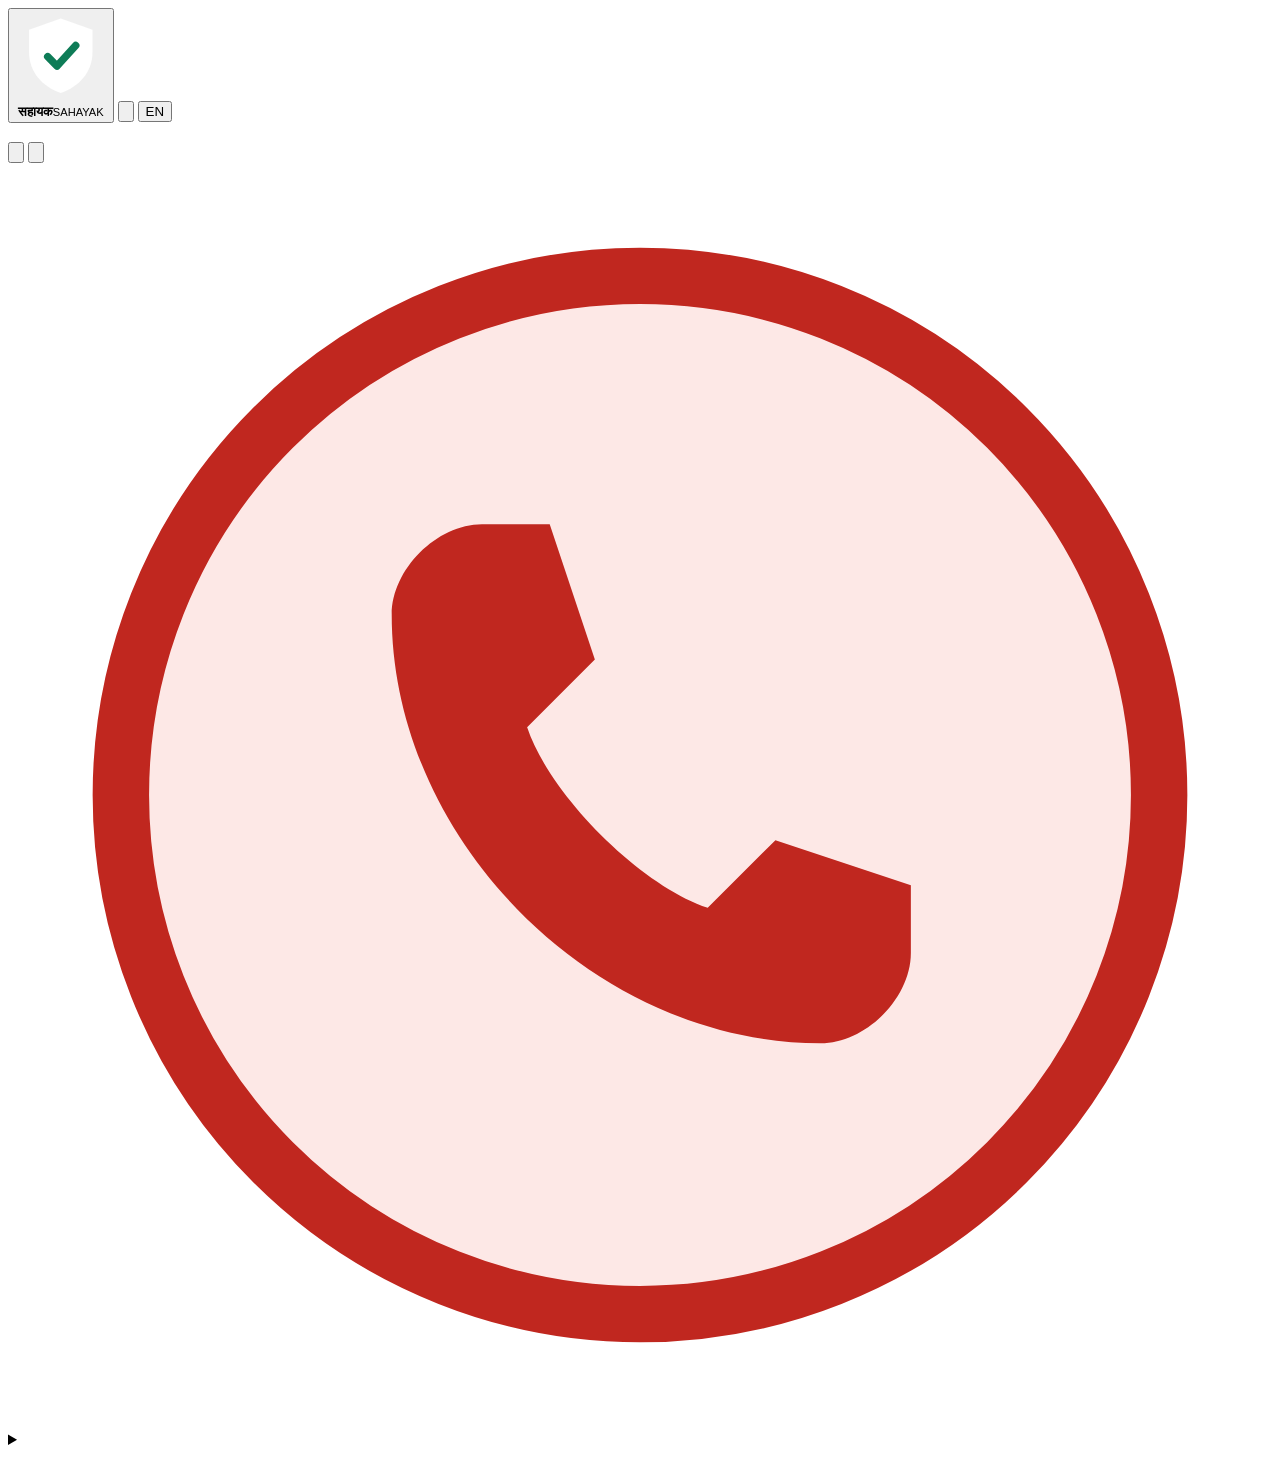
==== web/index.html @ 64bf2b8f "Sahayak prototype for Ideas for India 2026 Offline scam shield and benefits guide for people new to " ====
<!doctype html>
<html lang="hi">
<head>
<meta charset="utf-8">
<meta name="viewport" content="width=device-width, initial-scale=1, viewport-fit=cover">
<meta name="theme-color" content="#0e7c57">
<meta name="description" content="Sahayak: offline scam check and benefits guide, running on this node.">
<title>Sahayak · सहायक</title>
<link rel="manifest" href="/app/manifest.webmanifest">
<link rel="icon" href="/app/icons/icon.svg" type="image/svg+xml">
<link rel="stylesheet" href="/app/styles.css">
</head>
<body>
<header class="topbar">
  <button class="brand" data-go="home" aria-label="Sahayak home">
    <svg viewBox="0 0 48 48" aria-hidden="true"><path d="M24 4 7 10v12c0 11 7.3 18.6 17 22 9.7-3.4 17-11 17-22V10L24 4Z" fill="#fff"/><path d="M17 24.5l5 5 10-11" fill="none" stroke="#0e7c57" stroke-width="4" stroke-linecap="round" stroke-linejoin="round"/></svg>
    <span class="brand-text"><b>सहायक</b><small>SAHAYAK</small></span>
  </button>
  <span class="node-pill" id="node-pill" title=""><span class="dot" aria-hidden="true"></span><span data-i18n="node_pill"></span></span>
  <button class="sound-toggle" id="sound-toggle" type="button" aria-pressed="true" aria-label="Read screens aloud">
    <svg viewBox="0 0 24 24" aria-hidden="true"><path d="M4 9v6h4l5 4V5L8 9H4Z" fill="currentColor"/><path class="waves" d="M16 8.5a5 5 0 0 1 0 7M18.5 6a8.5 8.5 0 0 1 0 12" fill="none" stroke="currentColor" stroke-width="2" stroke-linecap="round"/><path class="mute" d="M16 9l5 6M21 9l-5 6" stroke="currentColor" stroke-width="2" stroke-linecap="round"/></svg>
  </button>
  <button class="lang-toggle" id="lang-toggle" type="button" aria-label="Change language">EN</button>
</header>

<main id="main">
  <!-- HOME -->
  <section class="screen" data-screen="home">
    <h1 data-i18n="home_title"></h1>
    <p class="sub" data-i18n="home_sub"></p>
    <div class="tiles">
      <button class="tile tile-shield" data-go="check" type="button">
        <svg viewBox="0 0 56 56" aria-hidden="true"><path d="M28 5 9 12v13c0 13 8 22 19 26 11-4 19-13 19-26V12L28 5Z" fill="#e3f3ec" stroke="#0e7c57" stroke-width="2.5"/><path d="M20 28.5l6 6 11-12" fill="none" stroke="#0e7c57" stroke-width="4" stroke-linecap="round" stroke-linejoin="round"/></svg>
        <span class="tile-title" data-i18n="tile_check"></span>
        <span class="tile-sub" data-i18n="tile_check_sub"></span>
      </button>
      <button class="tile tile-rupee" data-go="benefits" type="button">
        <svg viewBox="0 0 56 56" aria-hidden="true"><circle cx="28" cy="28" r="23" fill="#fff1e2" stroke="#e8711a" stroke-width="2.5"/><path d="M20 17h17M20 24h17M24 17c8 0 8 13 0 13h-3l12 11" fill="none" stroke="#e8711a" stroke-width="3.2" stroke-linecap="round" stroke-linejoin="round"/></svg>
        <span class="tile-title" data-i18n="tile_benefits"></span>
        <span class="tile-sub" data-i18n="tile_benefits_sub"></span>
      </button>
      <a class="tile tile-help" href="tel:1930">
        <svg viewBox="0 0 56 56" aria-hidden="true"><circle cx="28" cy="28" r="23" fill="#fde8e6" stroke="#c0271f" stroke-width="2.5"/><path d="M21 16c-2 0-4 2-4 4 0 10 9 19 19 19 2 0 4-2 4-4v-3l-6-2-3 3c-3-1-7-5-8-8l3-3-2-6h-3Z" fill="#c0271f"/></svg>
        <span class="tile-title" data-i18n="tile_help"></span>
        <span class="tile-sub" data-i18n="tile_help_sub"></span>
      </a>
    </div>
    <details class="voice-settings">
      <summary data-i18n="voice_settings"></summary>
      <div class="seg" role="radiogroup" aria-label="Voice">
        <label><input type="radio" name="vgender" value="female" checked><span data-i18n="voice_female"></span></label>
        <label><input type="radio" name="vgender" value="male"><span data-i18n="voice_male"></span></label>
      </div>
      <div class="seg" role="radiogroup" aria-label="Speed">
        <label><input type="radio" name="vspeed" value="normal" checked><span data-i18n="speed_normal"></span></label>
        <label><input type="radio" name="vspeed" value="slow"><span data-i18n="speed_slow"></span></label>
      </div>
      <p class="note" id="voice-status"></p>
    </details>
  </section>

  <!-- CHECK A MESSAGE -->
  <section class="screen" data-screen="check" hidden>
    <h2 data-i18n="check_title"></h2>
    <div class="modes" role="radiogroup" aria-label="What to check">
      <label><input type="radio" name="mode" value="text" checked><span data-i18n="mode_text"></span></label>
      <label><input type="radio" name="mode" value="call"><span data-i18n="mode_call"></span></label>
      <label><input type="radio" name="mode" value="qr"><span data-i18n="mode_qr"></span></label>
      <label><input type="radio" name="mode" value="ocr"><span data-i18n="mode_ocr"></span></label>
    </div>
    <div id="mode-text">
      <label class="label" for="msg" id="msg-label" data-i18n="check_label"></label>
      <p class="note" id="ocr-review" data-i18n="ocr_review" hidden></p>
      <textarea id="msg" maxlength="4000" autocomplete="off" spellcheck="false"></textarea>
      <div id="mic-msg" class="mic-slot"></div>
      <details class="extra">
        <summary data-i18n="sender_add"></summary>
        <label class="label" for="sender" data-i18n="sender_label"></label>
        <input id="sender" type="text" maxlength="40" autocomplete="off" inputmode="text" placeholder="AX-SBIBNK-S / 98xxxxxx10">
      </details>
      <button id="btn-check" class="primary big" type="button" data-i18n="check_btn"></button>
      <p class="try" data-i18n="try_examples"></p>
      <div class="chips" id="examples"></div>
    </div>
    <div id="mode-image" hidden>
      <p class="label" id="image-label"></p>
      <label class="photo-btn">
        <input id="image-input" type="file" accept="image/*" hidden>
        <svg viewBox="0 0 24 24" aria-hidden="true"><path d="M4 7h3l2-2h6l2 2h3v12H4z" fill="none" stroke="currentColor" stroke-width="2" stroke-linejoin="round"/><circle cx="12" cy="13" r="3.5" fill="none" stroke="currentColor" stroke-width="2"/></svg>
        <span id="image-btn-label"></span>
      </label>
      <p class="try" id="qr-try-label" data-i18n="qr_try"></p>
      <div class="chips" id="qr-examples"></div>
    </div>
  </section>

  <!-- RESULT -->
  <section class="screen" data-screen="result" hidden>
    <div id="verdict" class="verdict" role="status" aria-live="polite"></div>
    <h2 id="headline" tabindex="-1"></h2>
    <div id="qr-box" class="qr-box" hidden></div>
    <div id="explain" class="explain loading">
      <span class="explain-title" data-i18n="in_simple_words"></span>
      <p id="explain-text"></p>
    </div>
    <h3 data-i18n="why"></h3>
    <ul id="reasons" class="reasons"></ul>
    <h3 data-i18n="what_to_do"></h3>
    <ol id="actions" class="actions"></ol>
    <div class="cta-row">
      <a id="btn-1930" class="danger" href="tel:1930"><span data-i18n="call_1930"></span></a>
      <button id="btn-speak" class="secondary" type="button" data-i18n="speak_btn"></button>
      <button id="btn-complaint" class="secondary" type="button" data-i18n="complaint_btn"></button>
      <button class="ghost" data-go="check" type="button" data-i18n="check_another"></button>
      <button id="btn-real-benefits" class="secondary wide" data-go="benefits" type="button" data-i18n="real_benefits" hidden></button>
      <button id="btn-agent-check" class="secondary wide" type="button" data-i18n="ask_agent"></button>
    </div>
    <button id="safety-badge" class="safety" type="button" aria-expanded="false" aria-controls="safety-detail" hidden></button>
    <div id="safety-detail" class="safety-detail" hidden></div>
    <p id="meta" class="meta"></p>
  </section>

  <!-- 1930 COMPLAINT DRAFT -->
  <section class="screen" data-screen="complaint" hidden>
    <h2 data-i18n="complaint_title"></h2>
    <p class="note" data-i18n="complaint_note"></p>
    <form id="complaint-form" class="form-grid" autocomplete="off">
      <label><span data-i18n="c_when"></span><input type="datetime-local" name="when"></label>
      <label><span data-i18n="c_channel"></span><input type="text" name="channel"></label>
      <label><span data-i18n="c_number"></span><input type="tel" name="number"></label>
      <label><span data-i18n="c_upi"></span><input type="text" name="upi"></label>
      <label><span data-i18n="c_link"></span><input type="text" name="link"></label>
      <label><span data-i18n="c_lost"></span><input type="number" name="lost" min="0" inputmode="numeric"></label>
      <label><span data-i18n="c_txn"></span><input type="text" name="txn"></label>
      <label><span data-i18n="c_message"></span><textarea name="message" rows="5" readonly></textarea></label>
    </form>
    <div class="cta-row no-print">
      <button id="btn-print" class="primary" type="button" data-i18n="print_btn"></button>
      <button class="secondary" data-go="result" type="button" data-i18n="back"></button>
    </div>
  </section>

  <!-- BENEFITS NAVIGATOR: intro -->
  <section class="screen" data-screen="benefits" hidden>
    <h2 data-i18n="tile_benefits"></h2>
    <p class="sub" data-i18n="nav_intro"></p>
    <ul class="promise">
      <li data-i18n="nav_promise_1"></li>
      <li data-i18n="nav_promise_2"></li>
      <li data-i18n="nav_promise_3"></li>
    </ul>
    <button id="btn-nav-start" class="primary big" type="button" data-i18n="nav_start"></button>
    <p class="try" data-i18n="nav_try"></p>
    <div class="chips" id="nav-demos"></div>
    <p class="covers" id="nav-covers"></p>
  </section>

  <!-- BENEFITS NAVIGATOR: one question per screen -->
  <section class="screen" data-screen="question" hidden>
    <div class="q-progress">
      <span id="q-count"></span>
      <span class="bar" aria-hidden="true"><span id="q-bar"></span></span>
    </div>
    <h2 id="q-text" tabindex="-1"></h2>
    <p id="q-help" class="sub"></p>
    <div id="q-body" class="q-body"></div>
    <div id="q-mic" class="mic-slot"></div>
    <div id="q-confirm" class="confirm" role="alertdialog" aria-live="assertive" hidden></div>
    <div class="q-foot">
      <button id="btn-q-back" class="ghost" type="button" data-i18n="back"></button>
      <button id="btn-q-listen" class="secondary" type="button" data-i18n="speak_btn"></button>
    </div>
  </section>

  <!-- BENEFITS NAVIGATOR: result -->
  <section class="screen" data-screen="benefits-result" hidden>
    <div id="nav-summary" class="nav-summary" role="status" aria-live="polite" tabindex="-1"></div>
    <div id="nav-groups"></div>
    <p class="note" id="nav-amount-note"></p>
    <p class="note warn" id="nav-fraud-note"></p>
    <div class="cta-row">
      <button id="btn-slip" class="primary wide" type="button" data-i18n="nav_slip"></button>
      <button id="btn-nav-listen" class="secondary" type="button" data-i18n="speak_btn"></button>
      <button id="btn-nav-change" class="secondary" type="button" data-i18n="nav_change"></button>
      <button id="btn-agent-nav" class="secondary wide" type="button" data-i18n="ask_agent"></button>
      <button id="btn-nav-restart" class="ghost wide" type="button" data-i18n="nav_restart"></button>
    </div>
    <p id="nav-meta" class="meta"></p>
  </section>

  <!-- BENEFITS NAVIGATOR: printable case slip -->
  <section class="screen" data-screen="slip" hidden>
    <div id="slip-sheet" class="slip-sheet"></div>
    <div class="cta-row no-print">
      <button id="btn-slip-print" class="primary" type="button" data-i18n="print_btn"></button>
      <button class="secondary" data-go="benefits-result" type="button" data-i18n="back"></button>
    </div>
  </section>
</main>

<div id="ticket" class="ticket-sheet" role="alertdialog" aria-live="assertive" hidden>
  <p data-i18n="ticket_title"></p>
  <div id="ticket-no" class="ticket-no"></div>
  <p class="sub" data-i18n="ticket_sub"></p>
  <button class="primary" id="ticket-ok" type="button" data-i18n="ticket_ok"></button>
</div>

<footer class="foot"><span data-i18n="foot"></span> <span id="pack-version"></span></footer>
<script src="/app/mic.js" defer></script>
<script src="/app/app.js" defer></script>
</body>
</html>
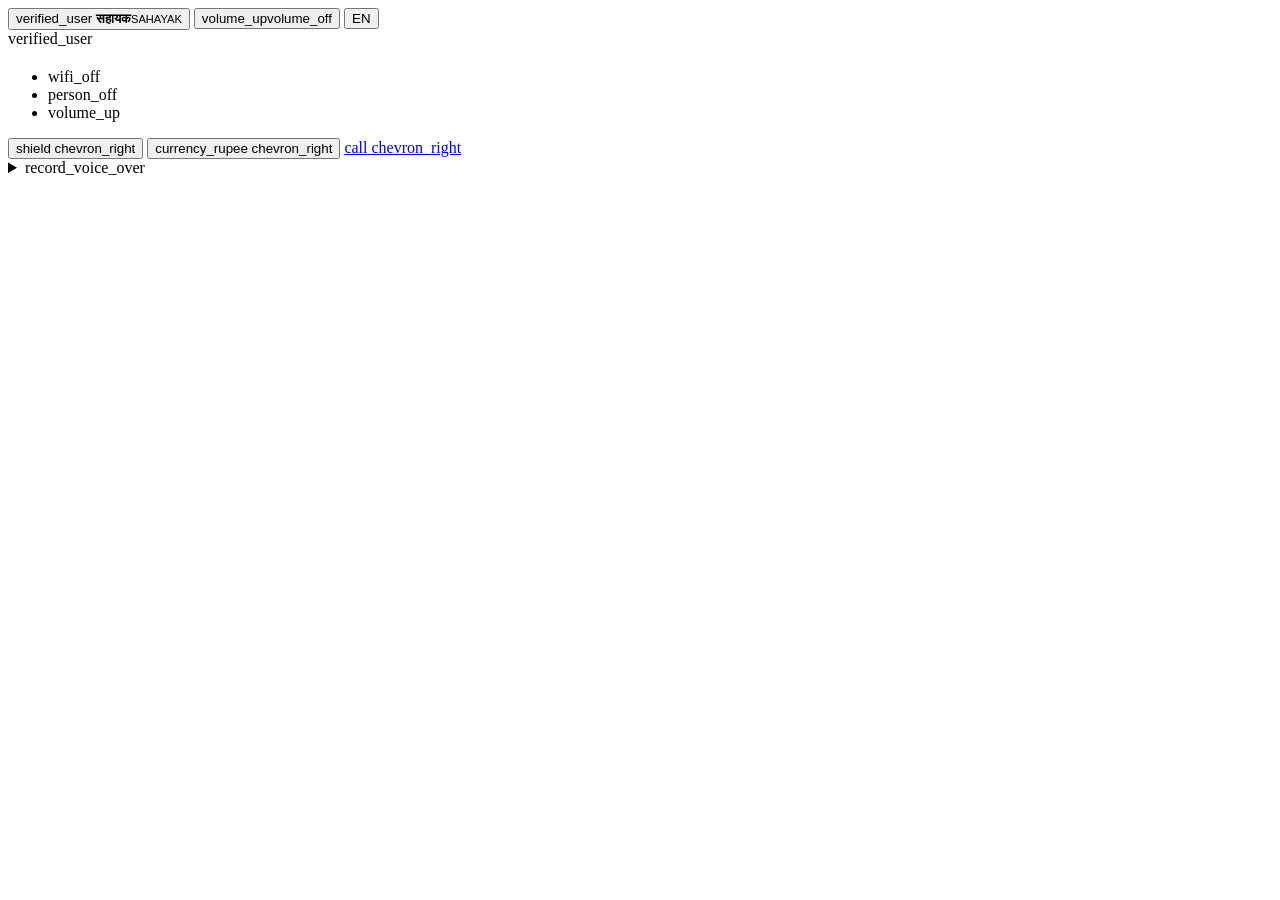
==== commit bbe9bc07: "Front end on the Rosh 27 design system, a usability pass, everything rebuilt Phone app, operator con" ====
--- a/web/index.html
+++ b/web/index.html
@@ -3,72 +3,108 @@
 <head>
 <meta charset="utf-8">
 <meta name="viewport" content="width=device-width, initial-scale=1, viewport-fit=cover">
-<meta name="theme-color" content="#0e7c57">
+<meta name="theme-color" content="#F4F3F0" media="(prefers-color-scheme: light)">
+<meta name="theme-color" content="#101010" media="(prefers-color-scheme: dark)">
 <meta name="description" content="Sahayak: offline scam check and benefits guide, running on this node.">
 <title>Sahayak · सहायक</title>
 <link rel="manifest" href="/app/manifest.webmanifest">
 <link rel="icon" href="/app/icons/icon.svg" type="image/svg+xml">
+<link rel="apple-touch-icon" href="/app/icons/icon-192.png">
+<link rel="preload" href="/app/fonts/symbols.woff2" as="font" type="font/woff2" crossorigin>
+<link rel="preload" href="/app/fonts/geist-latin.woff2" as="font" type="font/woff2" crossorigin>
 <link rel="stylesheet" href="/app/styles.css">
 </head>
 <body>
 <header class="topbar">
-  <button class="brand" data-go="home" aria-label="Sahayak home">
-    <svg viewBox="0 0 48 48" aria-hidden="true"><path d="M24 4 7 10v12c0 11 7.3 18.6 17 22 9.7-3.4 17-11 17-22V10L24 4Z" fill="#fff"/><path d="M17 24.5l5 5 10-11" fill="none" stroke="#0e7c57" stroke-width="4" stroke-linecap="round" stroke-linejoin="round"/></svg>
-    <span class="brand-text"><b>सहायक</b><small>SAHAYAK</small></span>
-  </button>
-  <span class="node-pill" id="node-pill" title=""><span class="dot" aria-hidden="true"></span><span data-i18n="node_pill"></span></span>
-  <button class="sound-toggle" id="sound-toggle" type="button" aria-pressed="true" aria-label="Read screens aloud">
-    <svg viewBox="0 0 24 24" aria-hidden="true"><path d="M4 9v6h4l5 4V5L8 9H4Z" fill="currentColor"/><path class="waves" d="M16 8.5a5 5 0 0 1 0 7M18.5 6a8.5 8.5 0 0 1 0 12" fill="none" stroke="currentColor" stroke-width="2" stroke-linecap="round"/><path class="mute" d="M16 9l5 6M21 9l-5 6" stroke="currentColor" stroke-width="2" stroke-linecap="round"/></svg>
-  </button>
-  <button class="lang-toggle" id="lang-toggle" type="button" aria-label="Change language">EN</button>
+  <div class="topbar-inner">
+    <button class="brand" data-go="home" type="button" aria-label="Sahayak home">
+      <span class="brand-mark" aria-hidden="true"><span class="ms">verified_user</span></span>
+      <span class="brand-text"><b>सहायक</b><small>SAHAYAK</small></span>
+    </button>
+    <span class="node-pill" id="node-pill" title=""><span class="dot" aria-hidden="true"></span><span data-i18n="node_pill"></span></span>
+    <button class="sound-toggle" id="sound-toggle" type="button" aria-pressed="true" aria-label="Read screens aloud">
+      <span class="ms on" aria-hidden="true">volume_up</span><span class="ms off" aria-hidden="true">volume_off</span>
+    </button>
+    <button class="lang-toggle" id="lang-toggle" type="button" aria-label="Change language">EN</button>
+  </div>
 </header>
 
 <main id="main">
   <!-- HOME -->
   <section class="screen" data-screen="home">
-    <h1 data-i18n="home_title"></h1>
-    <p class="sub" data-i18n="home_sub"></p>
+    <div class="hero">
+      <span class="hero-mark ms" aria-hidden="true">verified_user</span>
+      <div class="hero-glass">
+        <h1 data-i18n="home_title"></h1>
+        <p class="sub" data-i18n="home_sub"></p>
+        <ul class="trust">
+          <li><span class="ms" aria-hidden="true">wifi_off</span><span data-i18n="trust_offline"></span></li>
+          <li><span class="ms" aria-hidden="true">person_off</span><span data-i18n="trust_private"></span></li>
+          <li><span class="ms" aria-hidden="true">volume_up</span><span data-i18n="trust_voice"></span></li>
+        </ul>
+      </div>
+    </div>
+    <p class="note" id="phone-mode-note" data-i18n="phone_mode_note" hidden></p>
     <div class="tiles">
       <button class="tile tile-shield" data-go="check" type="button">
-        <svg viewBox="0 0 56 56" aria-hidden="true"><path d="M28 5 9 12v13c0 13 8 22 19 26 11-4 19-13 19-26V12L28 5Z" fill="#e3f3ec" stroke="#0e7c57" stroke-width="2.5"/><path d="M20 28.5l6 6 11-12" fill="none" stroke="#0e7c57" stroke-width="4" stroke-linecap="round" stroke-linejoin="round"/></svg>
-        <span class="tile-title" data-i18n="tile_check"></span>
-        <span class="tile-sub" data-i18n="tile_check_sub"></span>
+        <span class="tile-icon" aria-hidden="true"><span class="ms">shield</span></span>
+        <span class="tile-text"><span class="tile-title" data-i18n="tile_check"></span><span class="tile-sub" data-i18n="tile_check_sub"></span></span>
+        <span class="ms chev" aria-hidden="true">chevron_right</span>
       </button>
       <button class="tile tile-rupee" data-go="benefits" type="button">
-        <svg viewBox="0 0 56 56" aria-hidden="true"><circle cx="28" cy="28" r="23" fill="#fff1e2" stroke="#e8711a" stroke-width="2.5"/><path d="M20 17h17M20 24h17M24 17c8 0 8 13 0 13h-3l12 11" fill="none" stroke="#e8711a" stroke-width="3.2" stroke-linecap="round" stroke-linejoin="round"/></svg>
-        <span class="tile-title" data-i18n="tile_benefits"></span>
-        <span class="tile-sub" data-i18n="tile_benefits_sub"></span>
+        <span class="tile-icon" aria-hidden="true"><span class="ms">currency_rupee</span></span>
+        <span class="tile-text"><span class="tile-title" data-i18n="tile_benefits"></span><span class="tile-sub" data-i18n="tile_benefits_sub"></span></span>
+        <span class="ms chev" aria-hidden="true">chevron_right</span>
       </button>
       <a class="tile tile-help" href="tel:1930">
-        <svg viewBox="0 0 56 56" aria-hidden="true"><circle cx="28" cy="28" r="23" fill="#fde8e6" stroke="#c0271f" stroke-width="2.5"/><path d="M21 16c-2 0-4 2-4 4 0 10 9 19 19 19 2 0 4-2 4-4v-3l-6-2-3 3c-3-1-7-5-8-8l3-3-2-6h-3Z" fill="#c0271f"/></svg>
-        <span class="tile-title" data-i18n="tile_help"></span>
-        <span class="tile-sub" data-i18n="tile_help_sub"></span>
+        <span class="tile-icon" aria-hidden="true"><span class="ms">call</span></span>
+        <span class="tile-text"><span class="tile-title" data-i18n="tile_help"></span><span class="tile-sub" data-i18n="tile_help_sub"></span></span>
+        <span class="ms chev" aria-hidden="true">chevron_right</span>
       </a>
-    </div>
-    <details class="voice-settings">
-      <summary data-i18n="voice_settings"></summary>
-      <div class="seg" role="radiogroup" aria-label="Voice">
-        <label><input type="radio" name="vgender" value="female" checked><span data-i18n="voice_female"></span></label>
-        <label><input type="radio" name="vgender" value="male"><span data-i18n="voice_male"></span></label>
+      <button class="tile tile-install" id="btn-install" type="button" hidden>
+        <span class="tile-icon" aria-hidden="true"><span class="ms">install_mobile</span></span>
+        <span class="tile-text"><span class="tile-title" data-i18n="install_title"></span><span class="tile-sub" data-i18n="install_sub"></span></span>
+        <span class="ms chev" aria-hidden="true">chevron_right</span>
+      </button>
+    </div>
+    <details class="voice-settings settings">
+      <summary><span class="ms" aria-hidden="true">record_voice_over</span><span data-i18n="voice_settings"></span></summary>
+      <div class="settings-body">
+        <p class="settings-label" data-i18n="text_size"></p>
+        <div class="seg" role="radiogroup" aria-label="Text size">
+          <label><input type="radio" name="tsize" value="normal" checked><span data-i18n="size_normal"></span></label>
+          <label><input type="radio" name="tsize" value="large"><span data-i18n="size_large"></span></label>
+          <label><input type="radio" name="tsize" value="xl"><span data-i18n="size_xl"></span></label>
+        </div>
+        <p class="settings-label" data-i18n="voice_label"></p>
+        <div class="seg" role="radiogroup" aria-label="Voice">
+          <label><input type="radio" name="vgender" value="female" checked><span data-i18n="voice_female"></span></label>
+          <label><input type="radio" name="vgender" value="male"><span data-i18n="voice_male"></span></label>
+        </div>
+        <p class="settings-label" data-i18n="speed_label"></p>
+        <div class="seg" role="radiogroup" aria-label="Speed">
+          <label><input type="radio" name="vspeed" value="normal" checked><span data-i18n="speed_normal"></span></label>
+          <label><input type="radio" name="vspeed" value="slow"><span data-i18n="speed_slow"></span></label>
+        </div>
+        <p class="note" id="voice-status"></p>
       </div>
-      <div class="seg" role="radiogroup" aria-label="Speed">
-        <label><input type="radio" name="vspeed" value="normal" checked><span data-i18n="speed_normal"></span></label>
-        <label><input type="radio" name="vspeed" value="slow"><span data-i18n="speed_slow"></span></label>
-      </div>
-      <p class="note" id="voice-status"></p>
     </details>
   </section>
 
   <!-- CHECK A MESSAGE -->
   <section class="screen" data-screen="check" hidden>
-    <h2 data-i18n="check_title"></h2>
+    <div class="screen-head">
+      <button class="back" data-go="home" type="button" data-i18n-label="back"><span class="ms" aria-hidden="true">arrow_back</span></button>
+      <h2 data-i18n="check_title"></h2>
+    </div>
     <div class="modes" role="radiogroup" aria-label="What to check">
-      <label><input type="radio" name="mode" value="text" checked><span data-i18n="mode_text"></span></label>
-      <label><input type="radio" name="mode" value="call"><span data-i18n="mode_call"></span></label>
-      <label><input type="radio" name="mode" value="qr"><span data-i18n="mode_qr"></span></label>
-      <label><input type="radio" name="mode" value="ocr"><span data-i18n="mode_ocr"></span></label>
+      <label><input type="radio" name="mode" value="text" checked><span class="seg-item"><span class="ms" aria-hidden="true">sms</span><span data-i18n="mode_text"></span></span></label>
+      <label><input type="radio" name="mode" value="call"><span class="seg-item"><span class="ms" aria-hidden="true">phone_in_talk</span><span data-i18n="mode_call"></span></span></label>
+      <label><input type="radio" name="mode" value="qr"><span class="seg-item"><span class="ms" aria-hidden="true">qr_code_scanner</span><span data-i18n="mode_qr"></span></span></label>
+      <label><input type="radio" name="mode" value="ocr"><span class="seg-item"><span class="ms" aria-hidden="true">screenshot_monitor</span><span data-i18n="mode_ocr"></span></span></label>
     </div>
     <div id="mode-text">
+      <button id="btn-paste" class="tinted big paste-btn" type="button" hidden><span class="ms" aria-hidden="true">content_paste</span><span data-i18n="paste_check"></span></button>
       <label class="label" for="msg" id="msg-label" data-i18n="check_label"></label>
       <p class="note" id="ocr-review" data-i18n="ocr_review" hidden></p>
       <textarea id="msg" maxlength="4000" autocomplete="off" spellcheck="false"></textarea>
@@ -78,7 +114,7 @@
         <label class="label" for="sender" data-i18n="sender_label"></label>
         <input id="sender" type="text" maxlength="40" autocomplete="off" inputmode="text" placeholder="AX-SBIBNK-S / 98xxxxxx10">
       </details>
-      <button id="btn-check" class="primary big" type="button" data-i18n="check_btn"></button>
+      <button id="btn-check" class="primary big" type="button"><span class="ms" aria-hidden="true">shield</span><span class="btn-label" data-i18n="check_btn"></span></button>
       <p class="try" data-i18n="try_examples"></p>
       <div class="chips" id="examples"></div>
     </div>
@@ -86,7 +122,7 @@
       <p class="label" id="image-label"></p>
       <label class="photo-btn">
         <input id="image-input" type="file" accept="image/*" hidden>
-        <svg viewBox="0 0 24 24" aria-hidden="true"><path d="M4 7h3l2-2h6l2 2h3v12H4z" fill="none" stroke="currentColor" stroke-width="2" stroke-linejoin="round"/><circle cx="12" cy="13" r="3.5" fill="none" stroke="currentColor" stroke-width="2"/></svg>
+        <span class="photo-glyph" aria-hidden="true"><span class="ms">photo_camera</span></span>
         <span id="image-btn-label"></span>
       </label>
       <p class="try" id="qr-try-label" data-i18n="qr_try"></p>
@@ -96,24 +132,31 @@
 
   <!-- RESULT -->
   <section class="screen" data-screen="result" hidden>
+    <div class="screen-head">
+      <button class="back" data-go="check" type="button" data-i18n-label="back"><span class="ms" aria-hidden="true">arrow_back</span></button>
+    </div>
     <div id="verdict" class="verdict" role="status" aria-live="polite"></div>
     <h2 id="headline" tabindex="-1"></h2>
     <div id="qr-box" class="qr-box" hidden></div>
+    <details id="checked" class="checked" hidden><summary data-i18n="checked_msg"></summary><p id="checked-text"></p></details>
     <div id="explain" class="explain loading">
       <span class="explain-title" data-i18n="in_simple_words"></span>
       <p id="explain-text"></p>
     </div>
+    <h3 data-i18n="what_to_do"></h3>
+    <ol id="actions" class="actions"></ol>
+    <div class="cta-row result-actions">
+      <a id="btn-1930" class="danger wide" href="tel:1930"><span class="ms" aria-hidden="true">call</span><span data-i18n="call_1930"></span></a>
+      <button id="btn-speak" class="tinted" type="button"><span class="ms" aria-hidden="true">volume_up</span><span data-i18n="speak_btn"></span></button>
+      <button id="btn-share" class="tinted" type="button" hidden><span class="ms" aria-hidden="true">share</span><span data-i18n="share_btn"></span></button>
+    </div>
     <h3 data-i18n="why"></h3>
     <ul id="reasons" class="reasons"></ul>
-    <h3 data-i18n="what_to_do"></h3>
-    <ol id="actions" class="actions"></ol>
     <div class="cta-row">
-      <a id="btn-1930" class="danger" href="tel:1930"><span data-i18n="call_1930"></span></a>
-      <button id="btn-speak" class="secondary" type="button" data-i18n="speak_btn"></button>
-      <button id="btn-complaint" class="secondary" type="button" data-i18n="complaint_btn"></button>
-      <button class="ghost" data-go="check" type="button" data-i18n="check_another"></button>
-      <button id="btn-real-benefits" class="secondary wide" data-go="benefits" type="button" data-i18n="real_benefits" hidden></button>
-      <button id="btn-agent-check" class="secondary wide" type="button" data-i18n="ask_agent"></button>
+      <button id="btn-complaint" class="secondary" type="button"><span class="ms" aria-hidden="true">description</span><span data-i18n="complaint_btn"></span></button>
+      <button id="btn-real-benefits" class="tinted wide" data-go="benefits" type="button" hidden><span class="ms" aria-hidden="true">account_balance</span><span data-i18n="real_benefits"></span></button>
+      <button id="btn-agent-check" class="secondary wide" type="button"><span class="ms" aria-hidden="true">support_agent</span><span data-i18n="ask_agent"></span></button>
+      <button id="btn-check-another" class="secondary wide" data-go="check" type="button"><span class="ms" aria-hidden="true">refresh</span><span data-i18n="check_another"></span></button>
     </div>
     <button id="safety-badge" class="safety" type="button" aria-expanded="false" aria-controls="safety-detail" hidden></button>
     <div id="safety-detail" class="safety-detail" hidden></div>
@@ -122,7 +165,10 @@
 
   <!-- 1930 COMPLAINT DRAFT -->
   <section class="screen" data-screen="complaint" hidden>
-    <h2 data-i18n="complaint_title"></h2>
+    <div class="screen-head">
+      <button class="back no-print" data-go="result" type="button" data-i18n-label="back"><span class="ms" aria-hidden="true">arrow_back</span></button>
+      <h2 data-i18n="complaint_title"></h2>
+    </div>
     <p class="note" data-i18n="complaint_note"></p>
     <form id="complaint-form" class="form-grid" autocomplete="off">
       <label><span data-i18n="c_when"></span><input type="datetime-local" name="when"></label>
@@ -135,13 +181,17 @@
       <label><span data-i18n="c_message"></span><textarea name="message" rows="5" readonly></textarea></label>
     </form>
     <div class="cta-row no-print">
-      <button id="btn-print" class="primary" type="button" data-i18n="print_btn"></button>
-      <button class="secondary" data-go="result" type="button" data-i18n="back"></button>
+      <button id="btn-print" class="primary" type="button"><span class="ms" aria-hidden="true">print</span><span data-i18n="print_btn"></span></button>
+      <button class="secondary" data-go="result" type="button"><span class="ms" aria-hidden="true">arrow_back</span><span data-i18n="back"></span></button>
     </div>
   </section>
 
   <!-- BENEFITS NAVIGATOR: intro -->
   <section class="screen" data-screen="benefits" hidden>
+    <div class="screen-head">
+      <button class="back" data-go="home" type="button" data-i18n-label="back"><span class="ms" aria-hidden="true">arrow_back</span></button>
+    </div>
+    <span class="feature-icon" aria-hidden="true"><span class="ms">currency_rupee</span></span>
     <h2 data-i18n="tile_benefits"></h2>
     <p class="sub" data-i18n="nav_intro"></p>
     <ul class="promise">
@@ -149,7 +199,7 @@
       <li data-i18n="nav_promise_2"></li>
       <li data-i18n="nav_promise_3"></li>
     </ul>
-    <button id="btn-nav-start" class="primary big" type="button" data-i18n="nav_start"></button>
+    <button id="btn-nav-start" class="primary big" type="button"><span data-i18n="nav_start"></span><span class="ms" aria-hidden="true">arrow_forward</span></button>
     <p class="try" data-i18n="nav_try"></p>
     <div class="chips" id="nav-demos"></div>
     <p class="covers" id="nav-covers"></p>
@@ -157,9 +207,12 @@
 
   <!-- BENEFITS NAVIGATOR: one question per screen -->
   <section class="screen" data-screen="question" hidden>
-    <div class="q-progress">
-      <span id="q-count"></span>
-      <span class="bar" aria-hidden="true"><span id="q-bar"></span></span>
+    <div class="q-head">
+      <button id="btn-q-back" class="back" type="button" data-i18n-label="back"><span class="ms" aria-hidden="true">arrow_back</span></button>
+      <div class="q-progress">
+        <span id="q-count"></span>
+        <span class="bar" aria-hidden="true"><span id="q-bar"></span></span>
+      </div>
     </div>
     <h2 id="q-text" tabindex="-1"></h2>
     <p id="q-help" class="sub"></p>
@@ -167,39 +220,46 @@
     <div id="q-mic" class="mic-slot"></div>
     <div id="q-confirm" class="confirm" role="alertdialog" aria-live="assertive" hidden></div>
     <div class="q-foot">
-      <button id="btn-q-back" class="ghost" type="button" data-i18n="back"></button>
-      <button id="btn-q-listen" class="secondary" type="button" data-i18n="speak_btn"></button>
+      <button id="btn-q-listen" class="tinted" type="button"><span class="ms" aria-hidden="true">volume_up</span><span data-i18n="speak_btn"></span></button>
     </div>
   </section>
 
   <!-- BENEFITS NAVIGATOR: result -->
   <section class="screen" data-screen="benefits-result" hidden>
+    <div class="screen-head">
+      <button class="back" data-go="benefits" type="button" data-i18n-label="back"><span class="ms" aria-hidden="true">arrow_back</span></button>
+    </div>
     <div id="nav-summary" class="nav-summary" role="status" aria-live="polite" tabindex="-1"></div>
+    <div id="nav-health"></div>
     <div id="nav-groups"></div>
+    <div id="nav-docs"></div>
     <p class="note" id="nav-amount-note"></p>
     <p class="note warn" id="nav-fraud-note"></p>
     <div class="cta-row">
-      <button id="btn-slip" class="primary wide" type="button" data-i18n="nav_slip"></button>
-      <button id="btn-nav-listen" class="secondary" type="button" data-i18n="speak_btn"></button>
-      <button id="btn-nav-change" class="secondary" type="button" data-i18n="nav_change"></button>
-      <button id="btn-agent-nav" class="secondary wide" type="button" data-i18n="ask_agent"></button>
-      <button id="btn-nav-restart" class="ghost wide" type="button" data-i18n="nav_restart"></button>
+      <button id="btn-slip" class="primary wide" type="button"><span class="ms" aria-hidden="true">receipt_long</span><span data-i18n="nav_slip"></span></button>
+      <button id="btn-nav-listen" class="tinted" type="button"><span class="ms" aria-hidden="true">volume_up</span><span data-i18n="speak_btn"></span></button>
+      <button id="btn-nav-change" class="secondary" type="button"><span class="ms" aria-hidden="true">undo</span><span data-i18n="nav_change"></span></button>
+      <button id="btn-agent-nav" class="secondary wide" type="button"><span class="ms" aria-hidden="true">support_agent</span><span data-i18n="ask_agent"></span></button>
+      <button id="btn-nav-restart" class="ghost wide" type="button"><span class="ms" aria-hidden="true">restart_alt</span><span data-i18n="nav_restart"></span></button>
     </div>
     <p id="nav-meta" class="meta"></p>
   </section>
 
   <!-- BENEFITS NAVIGATOR: printable case slip -->
   <section class="screen" data-screen="slip" hidden>
+    <div class="screen-head no-print">
+      <button class="back" data-go="benefits-result" type="button" data-i18n-label="back"><span class="ms" aria-hidden="true">arrow_back</span></button>
+    </div>
     <div id="slip-sheet" class="slip-sheet"></div>
     <div class="cta-row no-print">
-      <button id="btn-slip-print" class="primary" type="button" data-i18n="print_btn"></button>
-      <button class="secondary" data-go="benefits-result" type="button" data-i18n="back"></button>
+      <button id="btn-slip-print" class="primary" type="button"><span class="ms" aria-hidden="true">print</span><span data-i18n="print_btn"></span></button>
+      <button class="secondary" data-go="benefits-result" type="button"><span class="ms" aria-hidden="true">arrow_back</span><span data-i18n="back"></span></button>
     </div>
   </section>
 </main>
 
 <div id="ticket" class="ticket-sheet" role="alertdialog" aria-live="assertive" hidden>
-  <p data-i18n="ticket_title"></p>
+  <p class="ticket-label"><span class="ms" aria-hidden="true">confirmation_number</span><span data-i18n="ticket_title"></span></p>
   <div id="ticket-no" class="ticket-no"></div>
   <p class="sub" data-i18n="ticket_sub"></p>
   <button class="primary" id="ticket-ok" type="button" data-i18n="ticket_ok"></button>
@@ -207,6 +267,8 @@
 
 <footer class="foot"><span data-i18n="foot"></span> <span id="pack-version"></span></footer>
 <script src="/app/mic.js" defer></script>
+<script src="/app/checker.js" defer></script>
+<script src="/app/navigator.js" defer></script>
 <script src="/app/app.js" defer></script>
 </body>
 </html>
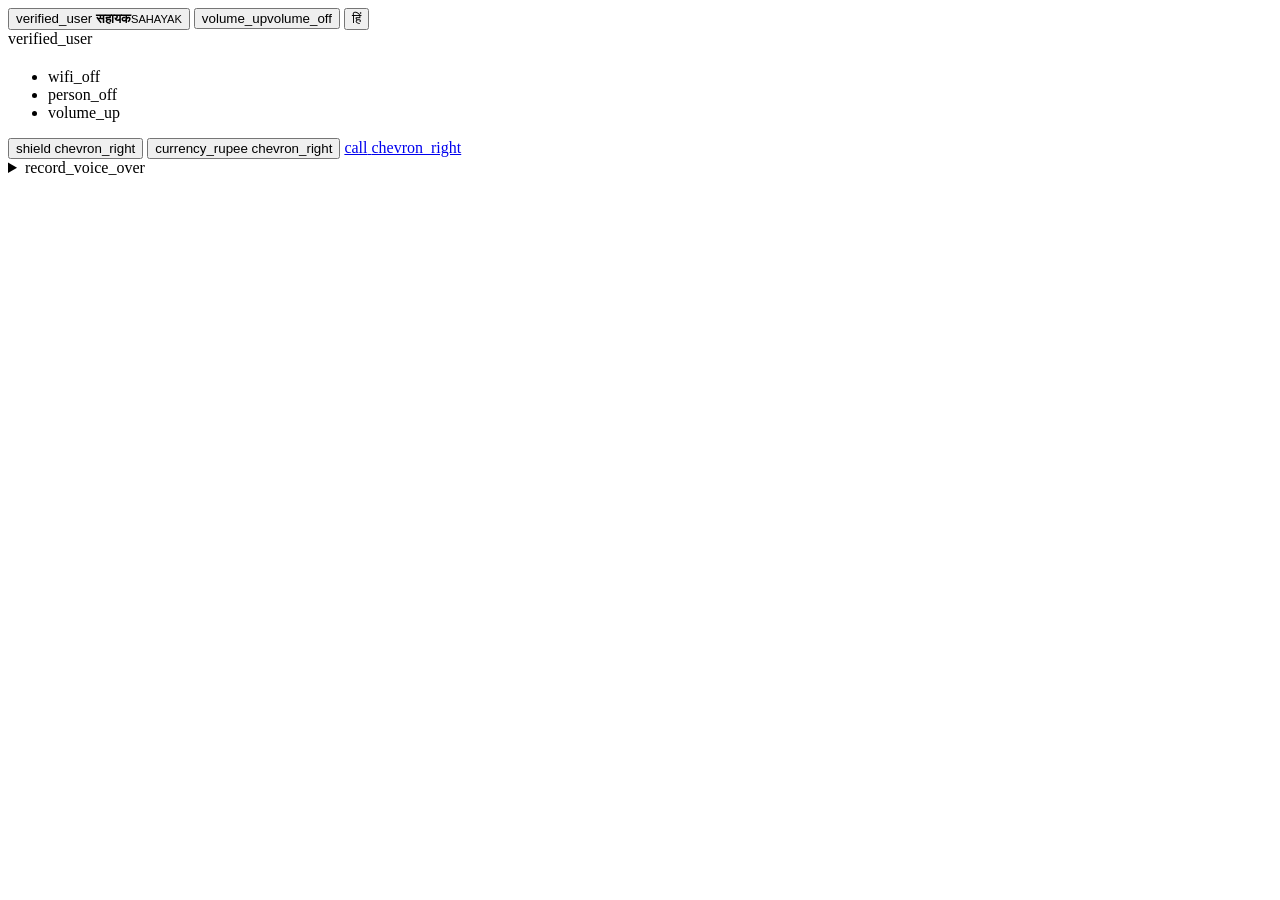
==== commit c0abfa2d: "App opens in English with reading aloud off; jury keynote deck v5 - web: English is the default lang" ====
--- a/web/index.html
+++ b/web/index.html
@@ -1,5 +1,5 @@
 <!doctype html>
-<html lang="hi">
+<html lang="en">
 <head>
 <meta charset="utf-8">
 <meta name="viewport" content="width=device-width, initial-scale=1, viewport-fit=cover">
@@ -22,10 +22,10 @@
       <span class="brand-text"><b>सहायक</b><small>SAHAYAK</small></span>
     </button>
     <span class="node-pill" id="node-pill" title=""><span class="dot" aria-hidden="true"></span><span data-i18n="node_pill"></span></span>
-    <button class="sound-toggle" id="sound-toggle" type="button" aria-pressed="true" aria-label="Read screens aloud">
+    <button class="sound-toggle" id="sound-toggle" type="button" aria-pressed="false" aria-label="Read screens aloud">
       <span class="ms on" aria-hidden="true">volume_up</span><span class="ms off" aria-hidden="true">volume_off</span>
     </button>
-    <button class="lang-toggle" id="lang-toggle" type="button" aria-label="Change language">EN</button>
+    <button class="lang-toggle" id="lang-toggle" type="button" aria-label="Change language">हिं</button>
   </div>
 </header>
 
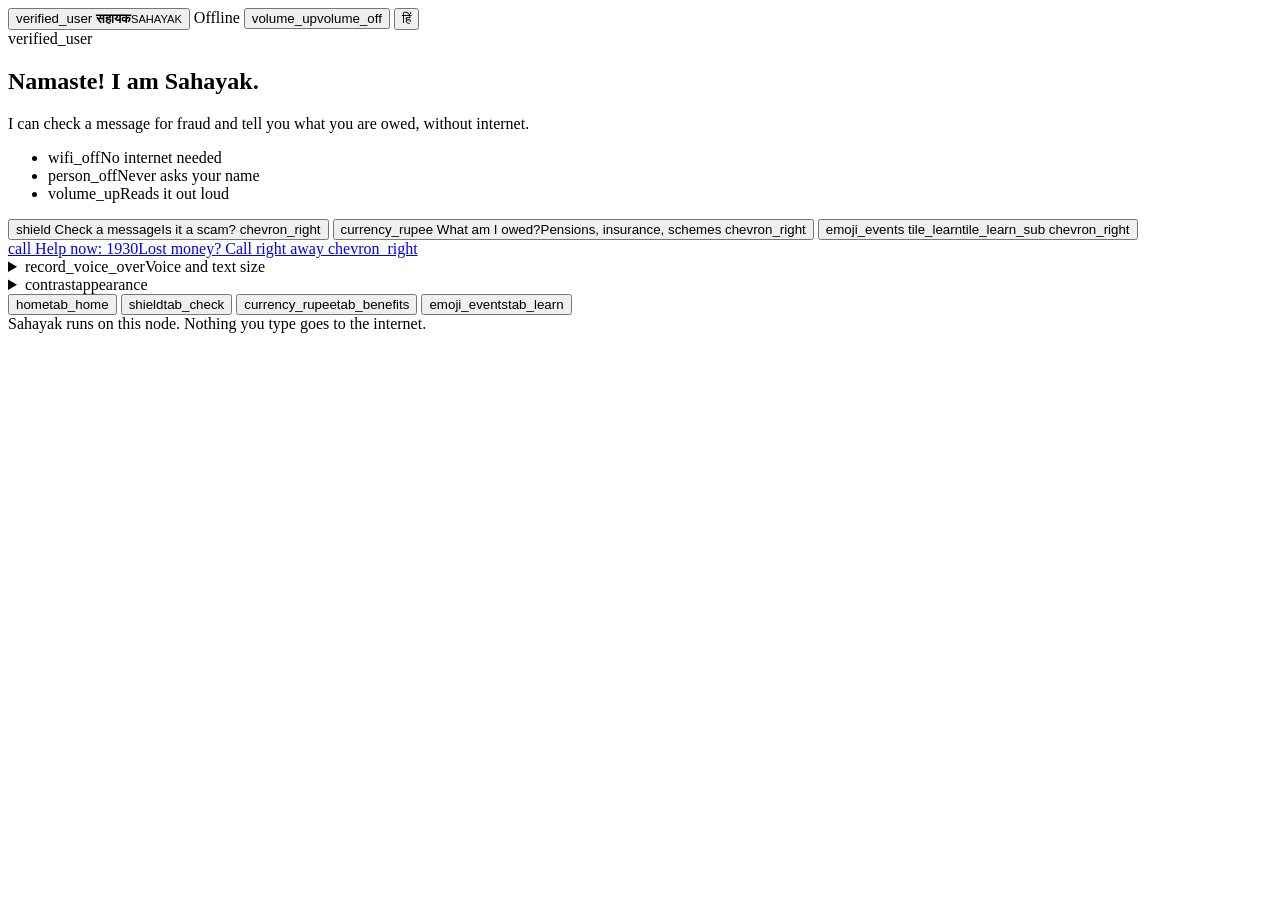
==== commit 308f2323: "All 22 scheduled languages, an Apple-style look, and Spot the scam - Display languages: every screen" ====
--- a/web/index.html
+++ b/web/index.html
@@ -3,48 +3,46 @@
 <head>
 <meta charset="utf-8">
 <meta name="viewport" content="width=device-width, initial-scale=1, viewport-fit=cover">
-<meta name="theme-color" content="#F4F3F0" media="(prefers-color-scheme: light)">
-<meta name="theme-color" content="#101010" media="(prefers-color-scheme: dark)">
+<meta name="theme-color" content="#F9F9F9" media="(prefers-color-scheme: light)">
+<meta name="theme-color" content="#161617" media="(prefers-color-scheme: dark)">
 <meta name="description" content="Sahayak: offline scam check and benefits guide, running on this node.">
 <title>Sahayak · सहायक</title>
 <link rel="manifest" href="/app/manifest.webmanifest">
 <link rel="icon" href="/app/icons/icon.svg" type="image/svg+xml">
 <link rel="apple-touch-icon" href="/app/icons/icon-192.png">
 <link rel="preload" href="/app/fonts/symbols.woff2" as="font" type="font/woff2" crossorigin>
-<link rel="preload" href="/app/fonts/geist-latin.woff2" as="font" type="font/woff2" crossorigin>
-<link rel="stylesheet" href="/app/styles.css">
+<link rel="stylesheet" href="/app/app.css">
 </head>
 <body>
 <header class="topbar">
   <div class="topbar-inner">
     <button class="brand" data-go="home" type="button" aria-label="Sahayak home">
       <span class="brand-mark" aria-hidden="true"><span class="ms">verified_user</span></span>
-      <span class="brand-text"><b>सहायक</b><small>SAHAYAK</small></span>
+      <span class="brand-text"><b>सहायक</b><span class="nav-title" id="nav-title" aria-hidden="true"></span><small>SAHAYAK</small></span>
     </button>
     <span class="node-pill" id="node-pill" title=""><span class="dot" aria-hidden="true"></span><span data-i18n="node_pill"></span></span>
-    <button class="sound-toggle" id="sound-toggle" type="button" aria-pressed="false" aria-label="Read screens aloud">
+    <button class="sound-toggle" id="sound-toggle" type="button" aria-pressed="true" aria-label="Read screens aloud">
       <span class="ms on" aria-hidden="true">volume_up</span><span class="ms off" aria-hidden="true">volume_off</span>
     </button>
-    <button class="lang-toggle" id="lang-toggle" type="button" aria-label="Change language">हिं</button>
+    <button class="lang-toggle" id="lang-toggle" type="button" aria-label="Change language">EN</button>
   </div>
 </header>
 
 <main id="main">
   <!-- HOME -->
   <section class="screen" data-screen="home">
-    <div class="hero">
-      <span class="hero-mark ms" aria-hidden="true">verified_user</span>
-      <div class="hero-glass">
-        <h1 data-i18n="home_title"></h1>
-        <p class="sub" data-i18n="home_sub"></p>
-        <ul class="trust">
-          <li><span class="ms" aria-hidden="true">wifi_off</span><span data-i18n="trust_offline"></span></li>
-          <li><span class="ms" aria-hidden="true">person_off</span><span data-i18n="trust_private"></span></li>
-          <li><span class="ms" aria-hidden="true">volume_up</span><span data-i18n="trust_voice"></span></li>
-        </ul>
-      </div>
-    </div>
+    <div class="intro">
+      <span class="live-shield" aria-hidden="true"><i></i><i></i><span class="ms">verified_user</span></span>
+      <h1 class="large-title" data-i18n="home_title"></h1>
+      <p class="sub" data-i18n="home_sub"></p>
+    </div>
+    <ul class="trust">
+      <li><span class="ms" aria-hidden="true">wifi_off</span><span data-i18n="trust_offline"></span></li>
+      <li><span class="ms" aria-hidden="true">person_off</span><span data-i18n="trust_private"></span></li>
+      <li><span class="ms" aria-hidden="true">volume_up</span><span data-i18n="trust_voice"></span></li>
+    </ul>
     <p class="note" id="phone-mode-note" data-i18n="phone_mode_note" hidden></p>
+    <p class="note" id="lang-note" hidden></p>
     <div class="tiles">
       <button class="tile tile-shield" data-go="check" type="button">
         <span class="tile-icon" aria-hidden="true"><span class="ms">shield</span></span>
@@ -56,6 +54,14 @@
         <span class="tile-text"><span class="tile-title" data-i18n="tile_benefits"></span><span class="tile-sub" data-i18n="tile_benefits_sub"></span></span>
         <span class="ms chev" aria-hidden="true">chevron_right</span>
       </button>
+      <button class="tile tile-learn" data-go="learn" type="button">
+        <span class="tile-icon" aria-hidden="true"><span class="ms">emoji_events</span></span>
+        <span class="tile-text"><span class="tile-title" data-i18n="tile_learn"></span><span class="tile-sub" data-i18n="tile_learn_sub"></span></span>
+        <span class="tile-badge" id="learn-badge" hidden></span>
+        <span class="ms chev" aria-hidden="true">chevron_right</span>
+      </button>
+    </div>
+    <div class="tiles">
       <a class="tile tile-help" href="tel:1930">
         <span class="tile-icon" aria-hidden="true"><span class="ms">call</span></span>
         <span class="tile-text"><span class="tile-title" data-i18n="tile_help"></span><span class="tile-sub" data-i18n="tile_help_sub"></span></span>
@@ -89,12 +95,23 @@
         <p class="note" id="voice-status"></p>
       </div>
     </details>
+    <details class="settings appearance">
+      <summary><span class="ms" aria-hidden="true">contrast</span><span data-i18n="appearance"></span></summary>
+      <div class="settings-body">
+        <div class="theme-picker" role="radiogroup" data-i18n-label="appearance">
+        <label class="theme-opt"><input type="radio" name="theme" value="auto" checked><span class="sw sw-auto" aria-hidden="true"><i></i><i></i><b></b></span><span class="theme-name" data-i18n="theme_auto"></span><span class="theme-tick" aria-hidden="true"></span></label>
+        <label class="theme-opt"><input type="radio" name="theme" value="light"><span class="sw sw-light" aria-hidden="true"><i></i><i></i><b></b></span><span class="theme-name" data-i18n="theme_light"></span><span class="theme-tick" aria-hidden="true"></span></label>
+        <label class="theme-opt"><input type="radio" name="theme" value="titanium"><span class="sw sw-titanium" aria-hidden="true"><i></i><i></i><b></b></span><span class="theme-name" data-i18n="theme_titanium"></span><span class="theme-tick" aria-hidden="true"></span></label>
+        <label class="theme-opt"><input type="radio" name="theme" value="dark"><span class="sw sw-dark" aria-hidden="true"><i></i><i></i><b></b></span><span class="theme-name" data-i18n="theme_dark"></span><span class="theme-tick" aria-hidden="true"></span></label>
+        </div>
+      </div>
+    </details>
   </section>
 
   <!-- CHECK A MESSAGE -->
   <section class="screen" data-screen="check" hidden>
     <div class="screen-head">
-      <button class="back" data-go="home" type="button" data-i18n-label="back"><span class="ms" aria-hidden="true">arrow_back</span></button>
+      <button class="back" data-go="home" type="button" data-i18n-label="back"><span class="ms" aria-hidden="true">chevron_left</span><span class="back-label" data-i18n="back"></span></button>
       <h2 data-i18n="check_title"></h2>
     </div>
     <div class="modes" role="radiogroup" aria-label="What to check">
@@ -107,12 +124,12 @@
       <button id="btn-paste" class="tinted big paste-btn" type="button" hidden><span class="ms" aria-hidden="true">content_paste</span><span data-i18n="paste_check"></span></button>
       <label class="label" for="msg" id="msg-label" data-i18n="check_label"></label>
       <p class="note" id="ocr-review" data-i18n="ocr_review" hidden></p>
-      <textarea id="msg" maxlength="4000" autocomplete="off" spellcheck="false"></textarea>
+      <textarea id="msg" maxlength="4000" autocomplete="off" spellcheck="false" dir="auto"></textarea>
       <div id="mic-msg" class="mic-slot"></div>
       <details class="extra">
         <summary data-i18n="sender_add"></summary>
         <label class="label" for="sender" data-i18n="sender_label"></label>
-        <input id="sender" type="text" maxlength="40" autocomplete="off" inputmode="text" placeholder="AX-SBIBNK-S / 98xxxxxx10">
+        <input id="sender" type="text" maxlength="40" autocomplete="off" inputmode="text" placeholder="AX-SBIBNK-S / 98xxxxxx10" dir="auto">
       </details>
       <button id="btn-check" class="primary big" type="button"><span class="ms" aria-hidden="true">shield</span><span class="btn-label" data-i18n="check_btn"></span></button>
       <p class="try" data-i18n="try_examples"></p>
@@ -133,7 +150,7 @@
   <!-- RESULT -->
   <section class="screen" data-screen="result" hidden>
     <div class="screen-head">
-      <button class="back" data-go="check" type="button" data-i18n-label="back"><span class="ms" aria-hidden="true">arrow_back</span></button>
+      <button class="back" data-go="check" type="button" data-i18n-label="back"><span class="ms" aria-hidden="true">chevron_left</span><span class="back-label" data-i18n="back"></span></button>
     </div>
     <div id="verdict" class="verdict" role="status" aria-live="polite"></div>
     <h2 id="headline" tabindex="-1"></h2>
@@ -166,7 +183,7 @@
   <!-- 1930 COMPLAINT DRAFT -->
   <section class="screen" data-screen="complaint" hidden>
     <div class="screen-head">
-      <button class="back no-print" data-go="result" type="button" data-i18n-label="back"><span class="ms" aria-hidden="true">arrow_back</span></button>
+      <button class="back no-print" data-go="result" type="button" data-i18n-label="back"><span class="ms" aria-hidden="true">chevron_left</span><span class="back-label" data-i18n="back"></span></button>
       <h2 data-i18n="complaint_title"></h2>
     </div>
     <p class="note" data-i18n="complaint_note"></p>
@@ -189,7 +206,7 @@
   <!-- BENEFITS NAVIGATOR: intro -->
   <section class="screen" data-screen="benefits" hidden>
     <div class="screen-head">
-      <button class="back" data-go="home" type="button" data-i18n-label="back"><span class="ms" aria-hidden="true">arrow_back</span></button>
+      <button class="back" data-go="home" type="button" data-i18n-label="back"><span class="ms" aria-hidden="true">chevron_left</span><span class="back-label" data-i18n="back"></span></button>
     </div>
     <span class="feature-icon" aria-hidden="true"><span class="ms">currency_rupee</span></span>
     <h2 data-i18n="tile_benefits"></h2>
@@ -208,7 +225,7 @@
   <!-- BENEFITS NAVIGATOR: one question per screen -->
   <section class="screen" data-screen="question" hidden>
     <div class="q-head">
-      <button id="btn-q-back" class="back" type="button" data-i18n-label="back"><span class="ms" aria-hidden="true">arrow_back</span></button>
+      <button id="btn-q-back" class="back" type="button" data-i18n-label="back"><span class="ms" aria-hidden="true">chevron_left</span><span class="back-label" data-i18n="back"></span></button>
       <div class="q-progress">
         <span id="q-count"></span>
         <span class="bar" aria-hidden="true"><span id="q-bar"></span></span>
@@ -227,7 +244,7 @@
   <!-- BENEFITS NAVIGATOR: result -->
   <section class="screen" data-screen="benefits-result" hidden>
     <div class="screen-head">
-      <button class="back" data-go="benefits" type="button" data-i18n-label="back"><span class="ms" aria-hidden="true">arrow_back</span></button>
+      <button class="back" data-go="benefits" type="button" data-i18n-label="back"><span class="ms" aria-hidden="true">chevron_left</span><span class="back-label" data-i18n="back"></span></button>
     </div>
     <div id="nav-summary" class="nav-summary" role="status" aria-live="polite" tabindex="-1"></div>
     <div id="nav-health"></div>
@@ -245,10 +262,52 @@
     <p id="nav-meta" class="meta"></p>
   </section>
 
+  <!-- SPOT THE SCAM: the awareness game -->
+  <section class="screen" data-screen="learn" hidden>
+    <h1 class="large-title" data-i18n="tile_learn"></h1>
+    <p class="sub" data-i18n="learn_sub"></p>
+    <div id="level-card" class="level-card"></div>
+    <button id="btn-play" class="primary big" type="button"><span class="ms" aria-hidden="true">play_arrow</span><span data-i18n="play_round"></span></button>
+    <div id="daily-card" class="daily-card"></div>
+    <h3 data-i18n="badges_title"></h3>
+    <div id="badges" class="badges"></div>
+    <p class="fine" data-i18n="game_private"></p>
+  </section>
+
+  <section class="screen" data-screen="play" hidden>
+    <div class="play-head">
+      <button class="back" id="btn-play-quit" type="button" data-i18n-label="back"><span class="ms" aria-hidden="true">close</span></button>
+      <div class="dots" id="play-dots" aria-hidden="true"></div>
+      <span class="play-score" id="play-score"></span>
+    </div>
+    <p class="play-count" id="play-count"></p>
+    <h2 class="play-q" data-i18n="play_question"></h2>
+    <div id="msg-card" class="msg-card"></div>
+    <div id="answer-row" class="answer-row">
+      <button id="btn-ans-scam" class="answer scam" type="button"><span class="ms" aria-hidden="true">gpp_bad</span><span data-i18n="ans_scam"></span></button>
+      <button id="btn-ans-real" class="answer real" type="button"><span class="ms" aria-hidden="true">verified_user</span><span data-i18n="ans_real"></span></button>
+    </div>
+    <p id="swipe-hint" class="fine" data-i18n="swipe_hint"></p>
+    <div id="feedback" class="feedback" role="status" aria-live="polite" hidden></div>
+  </section>
+
+  <section class="screen" data-screen="game-done" hidden>
+    <div class="ring-wrap" id="done-ring"></div>
+    <h2 id="done-title" class="done-title" tabindex="-1"></h2>
+    <p id="done-sub" class="sub done-sub"></p>
+    <span id="done-points" class="done-points"></span>
+    <div id="done-badges"></div>
+    <div class="cta-row">
+      <button id="btn-play-again" class="primary wide" type="button"><span class="ms" aria-hidden="true">refresh</span><span data-i18n="play_again"></span></button>
+      <button id="btn-game-share" class="tinted wide" type="button"><span class="ms" aria-hidden="true">share</span><span data-i18n="share_game"></span></button>
+      <button class="secondary wide" data-go="learn" type="button"><span data-i18n="done_btn"></span></button>
+    </div>
+  </section>
+
   <!-- BENEFITS NAVIGATOR: printable case slip -->
   <section class="screen" data-screen="slip" hidden>
     <div class="screen-head no-print">
-      <button class="back" data-go="benefits-result" type="button" data-i18n-label="back"><span class="ms" aria-hidden="true">arrow_back</span></button>
+      <button class="back" data-go="benefits-result" type="button" data-i18n-label="back"><span class="ms" aria-hidden="true">chevron_left</span><span class="back-label" data-i18n="back"></span></button>
     </div>
     <div id="slip-sheet" class="slip-sheet"></div>
     <div class="cta-row no-print">
@@ -257,6 +316,14 @@
     </div>
   </section>
 </main>
+
+<nav class="tabbar no-print" aria-label="Sahayak">
+  <span class="tab-lens" aria-hidden="true"></span>
+  <button class="tab" data-go="home" data-tab="home" type="button"><span class="ms" aria-hidden="true">home</span><span data-i18n="tab_home"></span></button>
+  <button class="tab" data-go="check" data-tab="check" type="button"><span class="ms" aria-hidden="true">shield</span><span data-i18n="tab_check"></span></button>
+  <button class="tab" data-go="benefits" data-tab="benefits" type="button"><span class="ms" aria-hidden="true">currency_rupee</span><span data-i18n="tab_benefits"></span></button>
+  <button class="tab" data-go="learn" data-tab="learn" type="button"><span class="ms" aria-hidden="true">emoji_events</span><span data-i18n="tab_learn"></span></button>
+</nav>
 
 <div id="ticket" class="ticket-sheet" role="alertdialog" aria-live="assertive" hidden>
   <p class="ticket-label"><span class="ms" aria-hidden="true">confirmation_number</span><span data-i18n="ticket_title"></span></p>
@@ -265,10 +332,19 @@
   <button class="primary" id="ticket-ok" type="button" data-i18n="ticket_ok"></button>
 </div>
 
+<div id="lang-sheet" class="ticket-sheet lang-sheet" role="dialog" aria-modal="true" aria-labelledby="lang-sheet-title" hidden>
+  <h2 id="lang-sheet-title" data-i18n="lang_title"></h2>
+  <p class="lang-sheet-note" id="lang-sheet-note" dir="auto"></p>
+  <div class="lang-list" id="lang-list"></div>
+  <button class="secondary" id="lang-close" type="button" data-i18n="lang_close"></button>
+</div>
+
+<div class="glow" id="glow" aria-hidden="true" hidden><i class="glow-haze"></i><i class="glow-edge"></i></div>
 <footer class="foot"><span data-i18n="foot"></span> <span id="pack-version"></span></footer>
 <script src="/app/mic.js" defer></script>
 <script src="/app/checker.js" defer></script>
 <script src="/app/navigator.js" defer></script>
+<script src="/app/i18n.js" defer></script>
 <script src="/app/app.js" defer></script>
 </body>
 </html>
